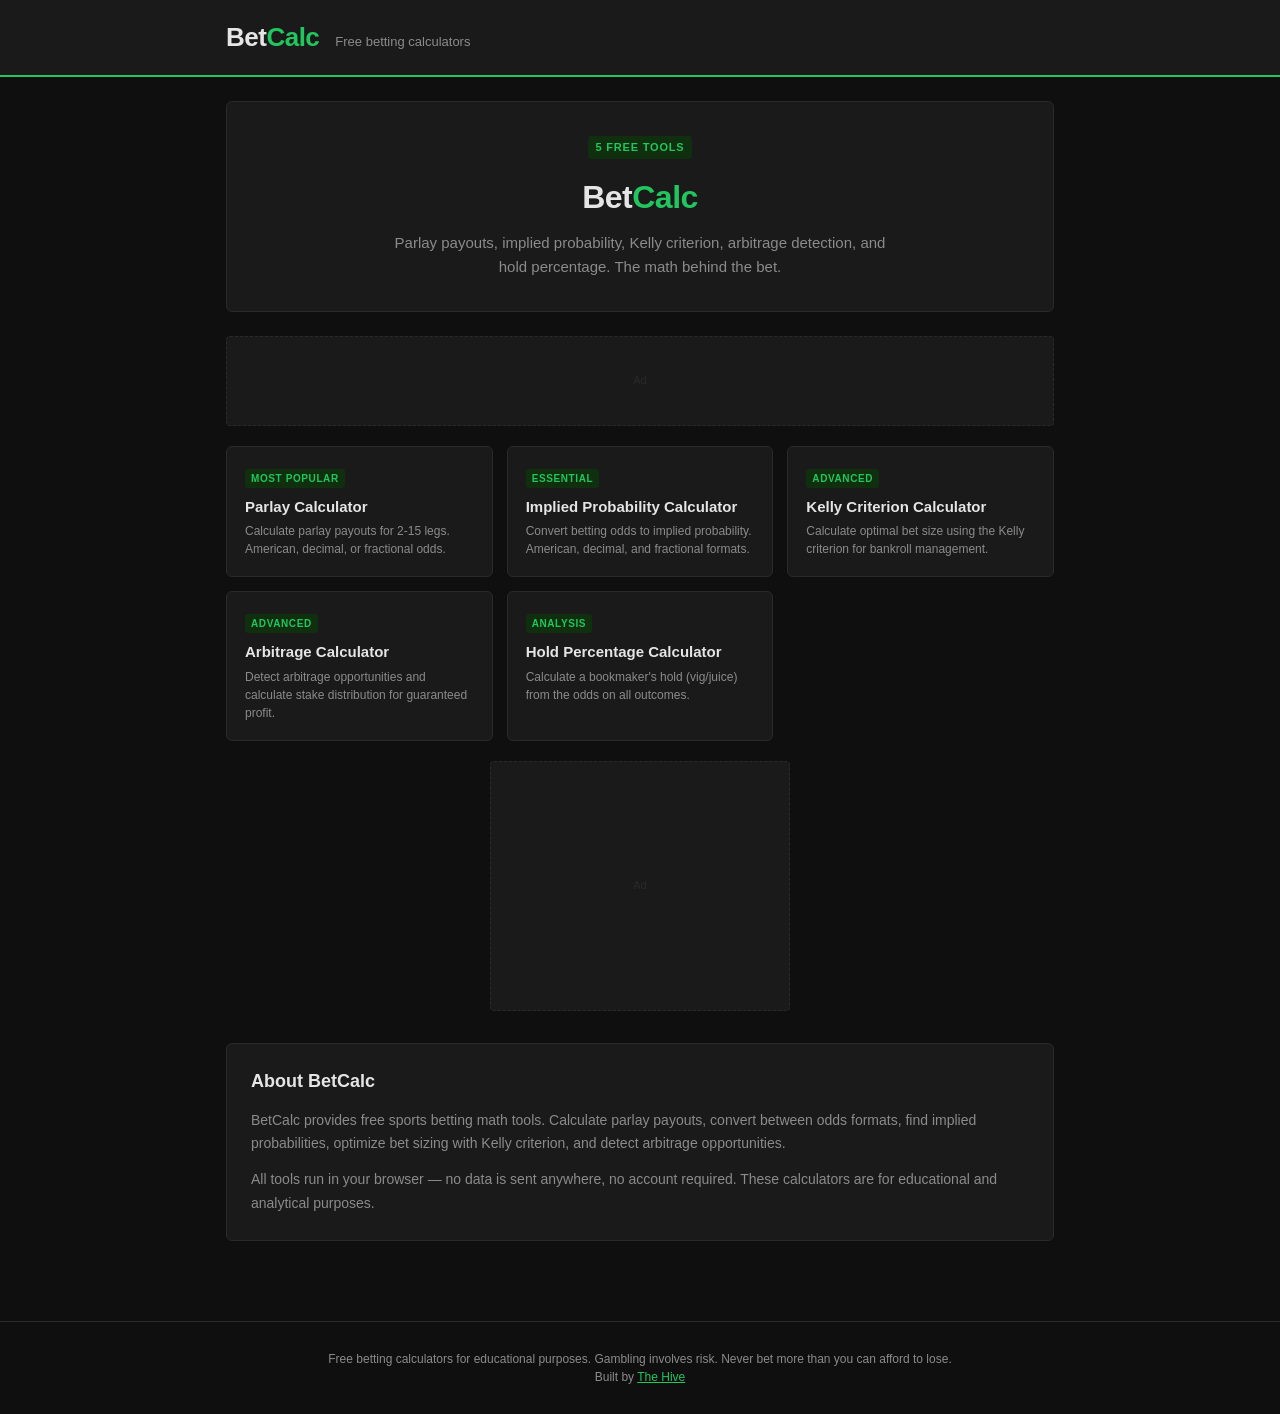
==== index.html @ 83a98dcd "BetCalc — Free sports betting calculators: parlay, implied probability, Kelly criterion, arbitrage, " ====
<!DOCTYPE html>
<html lang="en">
<head>
<meta charset="UTF-8">
<meta name="viewport" content="width=device-width, initial-scale=1.0">
<title>BetCalc — Free Sports Betting & Odds Calculators</title>
<meta name="description" content="Free sports betting calculators: parlay payout, implied probability, Kelly criterion, arbitrage finder, and hold percentage. No signup. Instant math.">
<meta property="og:title" content="BetCalc — Free Sports Betting & Odds Calculators">
<meta property="og:description" content="Free sports betting calculators: parlay payout, implied probability, Kelly criterion, arbitrage finder, and hold percentage. No signup. Instant math.">
<meta name="robots" content="index, follow">
<link rel="canonical" href="https://thehivemakes.github.io/hive-bet-calc/">
<!-- ADSENSE PLACEHOLDER -->
<!-- <script async src="https://pagead2.googlesyndication.com/pagead/js/adsbygoogle.js?client=ca-pub-XXXXXXXXXXXXXXXX" crossorigin="anonymous"></script> -->
<link rel="stylesheet" href="style.css">
<script type="application/ld+json">
{
  "@context": "https://schema.org",
  "@type": "WebSite",
  "name": "BetCalc",
  "url": "https://thehivemakes.github.io/hive-bet-calc/",
  "description": "Free sports betting calculators: parlay payout, implied probability, Kelly criterion, arbitrage finder, and hold percentage. No signup. Instant math."
}
</script>
</head>
<body>
<header>
  <div class="header-inner">
    <div class="logo">Bet<span>Calc</span></div>
    <div class="tagline">Free betting calculators</div>
  </div>
</header>
<main>
  <div class="hero">
    <div class="badge">5 Free Tools</div>
    <h1>Bet<span>Calc</span></h1>
    <p>Parlay payouts, implied probability, Kelly criterion, arbitrage detection, and hold percentage. The math behind the bet.</p>
  </div>
  <div class="ad-leaderboard" id="ad-top">Ad</div>
  <div class="tools-grid">
    <a href="parlay.html" class="tool-card">
      <div class="tool-card-tag">Most popular</div>
      <h3>Parlay Calculator</h3>
      <p>Calculate parlay payouts for 2-15 legs. American, decimal, or fractional odds.</p>
    </a>
    <a href="implied-probability.html" class="tool-card">
      <div class="tool-card-tag">Essential</div>
      <h3>Implied Probability Calculator</h3>
      <p>Convert betting odds to implied probability. American, decimal, and fractional formats.</p>
    </a>
    <a href="kelly.html" class="tool-card">
      <div class="tool-card-tag">Advanced</div>
      <h3>Kelly Criterion Calculator</h3>
      <p>Calculate optimal bet size using the Kelly criterion for bankroll management.</p>
    </a>
    <a href="arbitrage.html" class="tool-card">
      <div class="tool-card-tag">Advanced</div>
      <h3>Arbitrage Calculator</h3>
      <p>Detect arbitrage opportunities and calculate stake distribution for guaranteed profit.</p>
    </a>
    <a href="hold.html" class="tool-card">
      <div class="tool-card-tag">Analysis</div>
      <h3>Hold Percentage Calculator</h3>
      <p>Calculate a bookmaker's hold (vig/juice) from the odds on all outcomes.</p>
    </a>
  </div>
  <div class="ad-rectangle" id="ad-mid">Ad</div>
  <div class="seo-section">
    <h2>About BetCalc</h2>
    <p>BetCalc provides free sports betting math tools. Calculate parlay payouts, convert between odds formats, find implied probabilities, optimize bet sizing with Kelly criterion, and detect arbitrage opportunities.</p><p>All tools run in your browser — no data is sent anywhere, no account required. These calculators are for educational and analytical purposes.</p>
  </div>
</main>
<footer>
  Free betting calculators for educational purposes. Gambling involves risk. Never bet more than you can afford to lose.
  <br>Built by <a href="https://thehivemakes.github.io/" style="color:var(--accent)">The Hive</a>
</footer>
</body>
</html>
---- style.css ----
/* BetCalc — shared stylesheet */
/* Colors: dark + money green */

*, *::before, *::after { box-sizing: border-box; margin: 0; padding: 0; }

:root {
  --bg:        #0f0f0f;
  --card-bg:   #1a1a1a;
  --accent:    #22c55e;
  --text:      #e5e5e5;
  --muted:     #8b8b8b;
  --border:    #2a2a2a;
  --input-bg:  #141414;
  --result-bg: #0a1f0a;
  --result-fg: #22c55e;
  --tag-bg:    #0f2f0f;
}

body {
  font-family: -apple-system, BlinkMacSystemFont, "Segoe UI", Roboto, sans-serif;
  background: var(--bg); color: var(--text); line-height: 1.5; min-height: 100vh;
}
header { background: var(--card-bg); border-bottom: 2px solid var(--accent); padding: 18px 0; }
.header-inner {
  max-width: 860px; margin: 0 auto; padding: 0 16px;
  display: flex; align-items: baseline; gap: 16px;
}
.logo { font-size: 26px; font-weight: 800; letter-spacing: -0.5px; color: var(--text); }
.logo span { color: var(--accent); }
.tagline { font-size: 13px; color: var(--muted); }
nav { background: var(--card-bg); border-bottom: 1px solid var(--border); padding: 8px 0; }
.nav-inner {
  max-width: 860px; margin: 0 auto; padding: 0 16px;
  display: flex; gap: 8px; align-items: center; font-size: 12px; color: var(--muted);
}
.nav-inner a { color: var(--muted); text-decoration: none; }
.nav-inner a:hover { color: var(--accent); }
.nav-inner .sep { color: var(--border); }
main { max-width: 860px; margin: 0 auto; padding: 24px 16px 48px; }
.card {
  background: var(--card-bg); border: 1px solid var(--border); border-radius: 6px;
  padding: 24px; margin-bottom: 20px;
}
.card h1 { font-size: 22px; font-weight: 700; margin-bottom: 6px; letter-spacing: -0.3px; }
.card .subtitle { font-size: 13px; color: var(--muted); margin-bottom: 20px; }
.form-grid {
  display: grid; grid-template-columns: repeat(auto-fill, minmax(200px, 1fr));
  gap: 14px; margin-bottom: 16px;
}
.field { display: flex; flex-direction: column; gap: 5px; }
.field label {
  font-size: 11px; font-weight: 600; text-transform: uppercase;
  letter-spacing: 0.6px; color: var(--muted);
}
.field input, .field select {
  background: var(--input-bg); border: 1px solid var(--border); border-radius: 4px;
  color: var(--text); font-size: 15px; padding: 9px 11px; width: 100%;
  transition: border-color 0.15s;
}
.field input:focus, .field select:focus { outline: none; border-color: var(--accent); }
.field select option { background: var(--input-bg); }
.radio-group { display: flex; gap: 12px; margin-bottom: 16px; flex-wrap: wrap; }
.radio-group label {
  display: flex; align-items: center; gap: 6px; font-size: 13px; color: var(--text);
  cursor: pointer; padding: 6px 12px; border: 1px solid var(--border);
  border-radius: 4px; transition: border-color 0.15s;
}
.radio-group input[type="radio"] { accent-color: var(--accent); }
.radio-group label:has(input:checked) { border-color: var(--accent); background: var(--tag-bg); }
.btn {
  display: inline-block; padding: 10px 22px; font-size: 14px; font-weight: 600;
  border: none; border-radius: 4px; cursor: pointer; transition: background 0.15s;
  text-decoration: none;
}
.btn-primary { background: var(--accent); color: #fff; }
.btn-primary:hover { opacity: 0.85; }
.btn-ghost { background: transparent; border: 1px solid var(--border); color: var(--muted); }
.btn-ghost:hover { border-color: var(--accent); color: var(--text); }
.result {
  background: var(--result-bg); border: 1px solid var(--border); border-radius: 4px;
  padding: 16px 20px; margin-top: 16px; display: none;
}
.result.visible { display: block; }
.result-row {
  display: flex; justify-content: space-between; align-items: baseline;
  padding: 5px 0; border-bottom: 1px solid var(--border); gap: 12px;
}
.result-row:last-child { border-bottom: none; }
.result-label { font-size: 12px; color: var(--muted); flex-shrink: 0; }
.result-value { font-size: 16px; font-weight: 700; color: var(--result-fg); text-align: right; }
.result-note {
  font-size: 12px; color: var(--muted); margin-top: 10px; line-height: 1.6;
  padding-top: 10px; border-top: 1px solid var(--border);
}
.ref-table { width: 100%; border-collapse: collapse; font-size: 13px; margin-top: 6px; }
.ref-table th {
  font-size: 11px; font-weight: 600; text-transform: uppercase; letter-spacing: 0.5px;
  color: var(--muted); text-align: left; padding: 6px 8px; border-bottom: 1px solid var(--border);
}
.ref-table td { padding: 6px 8px; border-bottom: 1px solid var(--border); color: var(--text); }
.ref-table tr:last-child td { border-bottom: none; }
.ref-table tr.highlight td { color: var(--accent); font-weight: 600; }
.ad-leaderboard {
  width: 100%; height: 90px; background: var(--card-bg); border: 1px dashed var(--border);
  border-radius: 4px; display: flex; align-items: center; justify-content: center;
  font-size: 11px; color: var(--border); margin: 16px 0;
}
.ad-rectangle {
  width: 300px; height: 250px; background: var(--card-bg); border: 1px dashed var(--border);
  border-radius: 4px; display: flex; align-items: center; justify-content: center;
  font-size: 11px; color: var(--border); margin: 16px auto;
}
.tools-grid {
  display: grid; grid-template-columns: repeat(auto-fill, minmax(220px, 1fr));
  gap: 14px; margin: 20px 0;
}
.tool-card {
  background: var(--card-bg); border: 1px solid var(--border); border-radius: 6px;
  padding: 18px; text-decoration: none; color: var(--text);
  transition: border-color 0.15s, transform 0.15s; display: block;
}
.tool-card:hover { border-color: var(--accent); transform: translateY(-2px); }
.tool-card h3 { font-size: 15px; font-weight: 700; margin-bottom: 4px; }
.tool-card p { font-size: 12px; color: var(--muted); }
.tool-card-tag {
  display: inline-block; background: var(--tag-bg); color: var(--accent);
  font-size: 10px; font-weight: 700; text-transform: uppercase; letter-spacing: 0.6px;
  padding: 2px 6px; border-radius: 3px; margin-bottom: 8px;
}
.hero {
  background: var(--card-bg); border: 1px solid var(--border); border-radius: 6px;
  padding: 32px 24px; margin-bottom: 24px; text-align: center;
}
.hero h1 { font-size: 32px; font-weight: 800; letter-spacing: -0.5px; margin-bottom: 10px; }
.hero h1 span { color: var(--accent); }
.hero p { font-size: 15px; color: var(--muted); max-width: 520px; margin: 0 auto; line-height: 1.6; }
.badge {
  display: inline-block; background: var(--tag-bg); color: var(--accent);
  font-size: 11px; font-weight: 700; text-transform: uppercase; letter-spacing: 0.8px;
  padding: 3px 8px; border-radius: 3px; margin-bottom: 14px;
}
.seo-section {
  background: var(--card-bg); border: 1px solid var(--border); border-radius: 6px;
  padding: 24px; margin-top: 32px;
}
.seo-section h2 { font-size: 18px; font-weight: 700; margin-bottom: 14px; }
.seo-section p { font-size: 14px; color: var(--muted); margin-bottom: 12px; line-height: 1.7; }
.seo-section p:last-child { margin-bottom: 0; }
footer {
  text-align: center; padding: 28px 16px; font-size: 12px; color: var(--muted);
  border-top: 1px solid var(--border); margin-top: 32px;
}
@media (max-width: 600px) {
  .form-grid { grid-template-columns: 1fr 1fr; }
  .tools-grid { grid-template-columns: 1fr 1fr; }
  .header-inner { flex-direction: column; gap: 4px; }
  .result-row { flex-direction: column; gap: 2px; }
  .result-value { text-align: left; }
}
@media (max-width: 400px) {
  .form-grid { grid-template-columns: 1fr; }
  .tools-grid { grid-template-columns: 1fr; }
}
@media print {
  header, nav, footer, .ad-leaderboard, .ad-rectangle, .btn { display: none; }
  .result { display: block !important; border: 1px solid #000; }
  body { background: #fff; color: #000; }
}
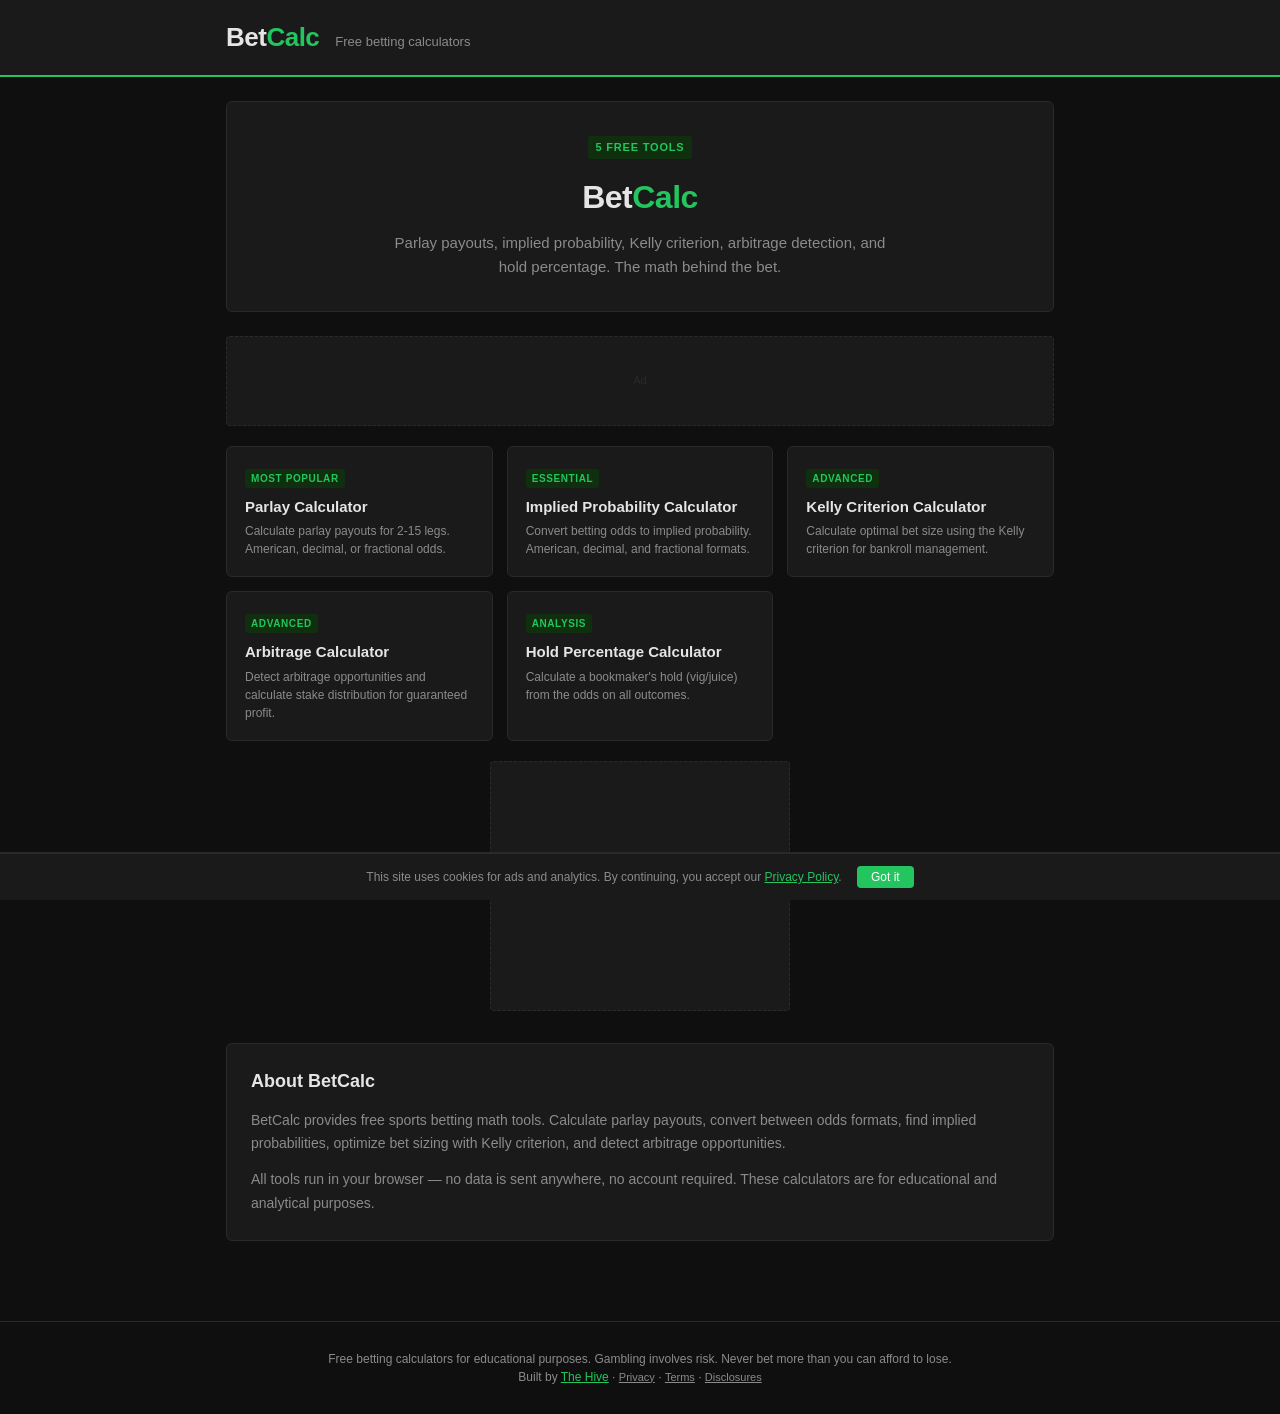
==== commit 2472dc8c: "Legal compliance: affiliate disclosure, cookie consent, legal footer links" ====
--- a/index.html
+++ b/index.html
@@ -71,7 +71,9 @@
 </main>
 <footer>
   Free betting calculators for educational purposes. Gambling involves risk. Never bet more than you can afford to lose.
-  <br>Built by <a href="https://thehivemakes.github.io/" style="color:var(--accent)">The Hive</a>
+  <br>Built by <a href="https://thehivemakes.com" style="color:var(--accent)">The Hive</a> · <a href="https://thehivemakes.com/privacy.html" style="color:var(--muted);font-size:11px;">Privacy</a> · <a href="https://thehivemakes.com/terms.html" style="color:var(--muted);font-size:11px;">Terms</a> · <a href="https://thehivemakes.com/disclosures.html" style="color:var(--muted);font-size:11px;">Disclosures</a>
 </footer>
+<div id="cookie-banner" style="display:none;position:fixed;bottom:0;left:0;right:0;background:var(--card-bg);border-top:2px solid var(--border);padding:12px 16px;font-size:12px;color:var(--muted);text-align:center;z-index:9999;">This site uses cookies for ads and analytics. By continuing, you accept our <a href="https://thehivemakes.com/privacy.html" style="color:var(--accent)">Privacy Policy</a>. <button onclick="document.getElementById('cookie-banner').style.display='none';localStorage.setItem('cookie-ok','1');" style="margin-left:12px;padding:4px 14px;background:var(--accent);color:#fff;border:none;border-radius:4px;cursor:pointer;font-size:12px;">Got it</button></div>
+<script>if(!localStorage.getItem('cookie-ok'))document.getElementById('cookie-banner').style.display='block';</script>
 </body>
 </html>
--- a/style.css
+++ b/style.css
@@ -146,6 +146,24 @@
 .seo-section h2 { font-size: 18px; font-weight: 700; margin-bottom: 14px; }
 .seo-section p { font-size: 14px; color: var(--muted); margin-bottom: 12px; line-height: 1.7; }
 .seo-section p:last-child { margin-bottom: 0; }
+.email-capture {
+  background: var(--card-bg); border: 2px dashed var(--border); border-radius: 6px;
+  padding: 24px; margin-top: 20px; text-align: center;
+}
+.email-capture h2 { font-size: 16px; font-weight: 700; margin-bottom: 6px; }
+.email-capture > p { font-size: 13px; color: var(--muted); margin-bottom: 14px; }
+.capture-form {
+  display: flex; gap: 8px; max-width: 400px; margin: 0 auto;
+}
+.capture-form input[type="email"] {
+  flex: 1; background: var(--input-bg); border: 1px solid var(--border); border-radius: 4px;
+  color: var(--text); font-size: 14px; padding: 9px 11px;
+}
+.capture-form input[type="email"]:focus { outline: none; border-color: var(--accent); }
+.capture-note { font-size: 11px; color: var(--muted); margin-top: 10px; }
+@media (max-width: 480px) {
+  .capture-form { flex-direction: column; }
+}
 footer {
   text-align: center; padding: 28px 16px; font-size: 12px; color: var(--muted);
   border-top: 1px solid var(--border); margin-top: 32px;
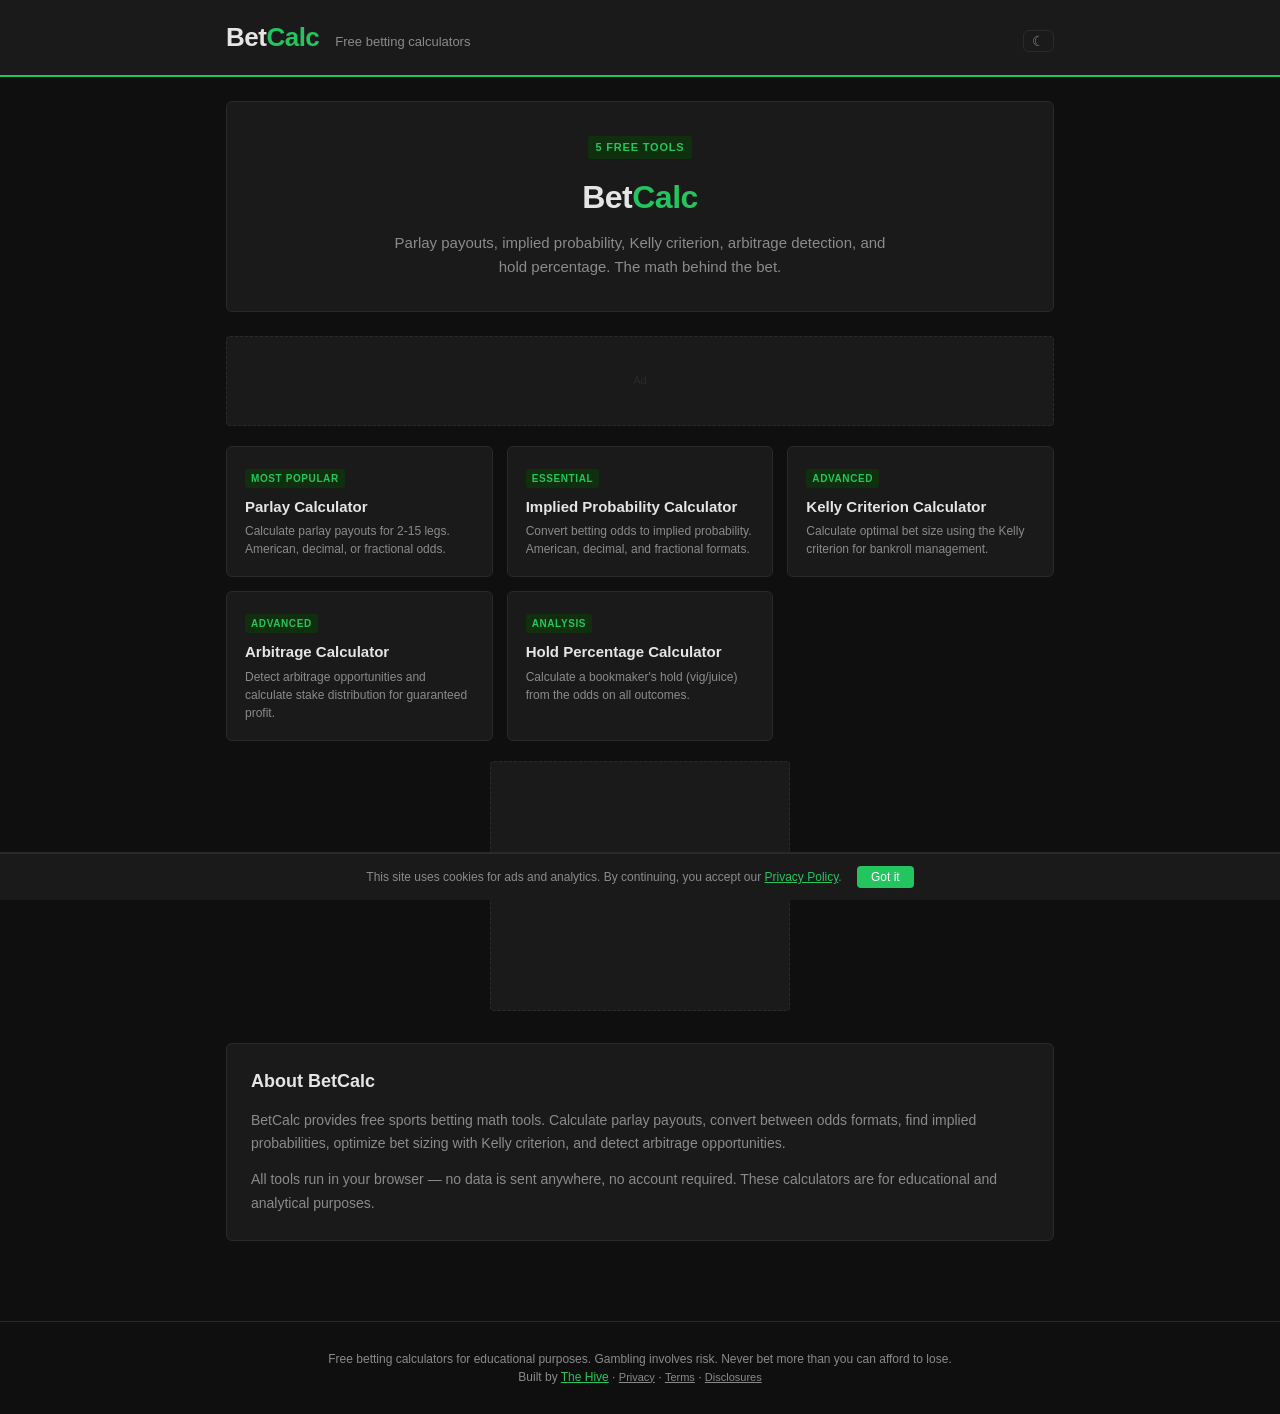
==== commit 5735da66: "Dark mode default + theme toggle + smooth transitions" ====
--- a/index.html
+++ b/index.html
@@ -26,7 +26,7 @@
 <header>
   <div class="header-inner">
     <div class="logo">Bet<span>Calc</span></div>
-    <div class="tagline">Free betting calculators</div>
+    <div class="tagline">Free betting calculators</div><button onclick="toggleTheme()" style="background:none;border:1px solid var(--border);border-radius:6px;padding:2px 8px;color:var(--muted);cursor:pointer;font-size:14px;margin-left:auto;" aria-label="Toggle dark mode">&#9790;</button>
   </div>
 </header>
 <main>
--- a/style.css
+++ b/style.css
@@ -3,7 +3,7 @@
 
 *, *::before, *::after { box-sizing: border-box; margin: 0; padding: 0; }
 
-:root {
+:root, [data-theme="light"] {
   --bg:        #0f0f0f;
   --card-bg:   #1a1a1a;
   --accent:    #22c55e;
@@ -15,10 +15,23 @@
   --result-fg: #22c55e;
   --tag-bg:    #0f2f0f;
 }
+[data-theme="dark"] {
+  --bg:        #141414;
+  --card-bg:   #1e1e1e;
+  --accent:    #22c55e;
+  --text:      #e5e5e5;
+  --muted:     #8b8b8b;
+  --border:    #333333;
+  --input-bg:  #1a1a1a;
+  --result-bg: #1a1a1a;
+  --result-fg: #22c55e;
+  --tag-bg:    #2a2a2a;
+}
 
 body {
   font-family: -apple-system, BlinkMacSystemFont, "Segoe UI", Roboto, sans-serif;
   background: var(--bg); color: var(--text); line-height: 1.5; min-height: 100vh;
+  transition: background-color 0.3s, color 0.3s;
 }
 header { background: var(--card-bg); border-bottom: 2px solid var(--accent); padding: 18px 0; }
 .header-inner {
